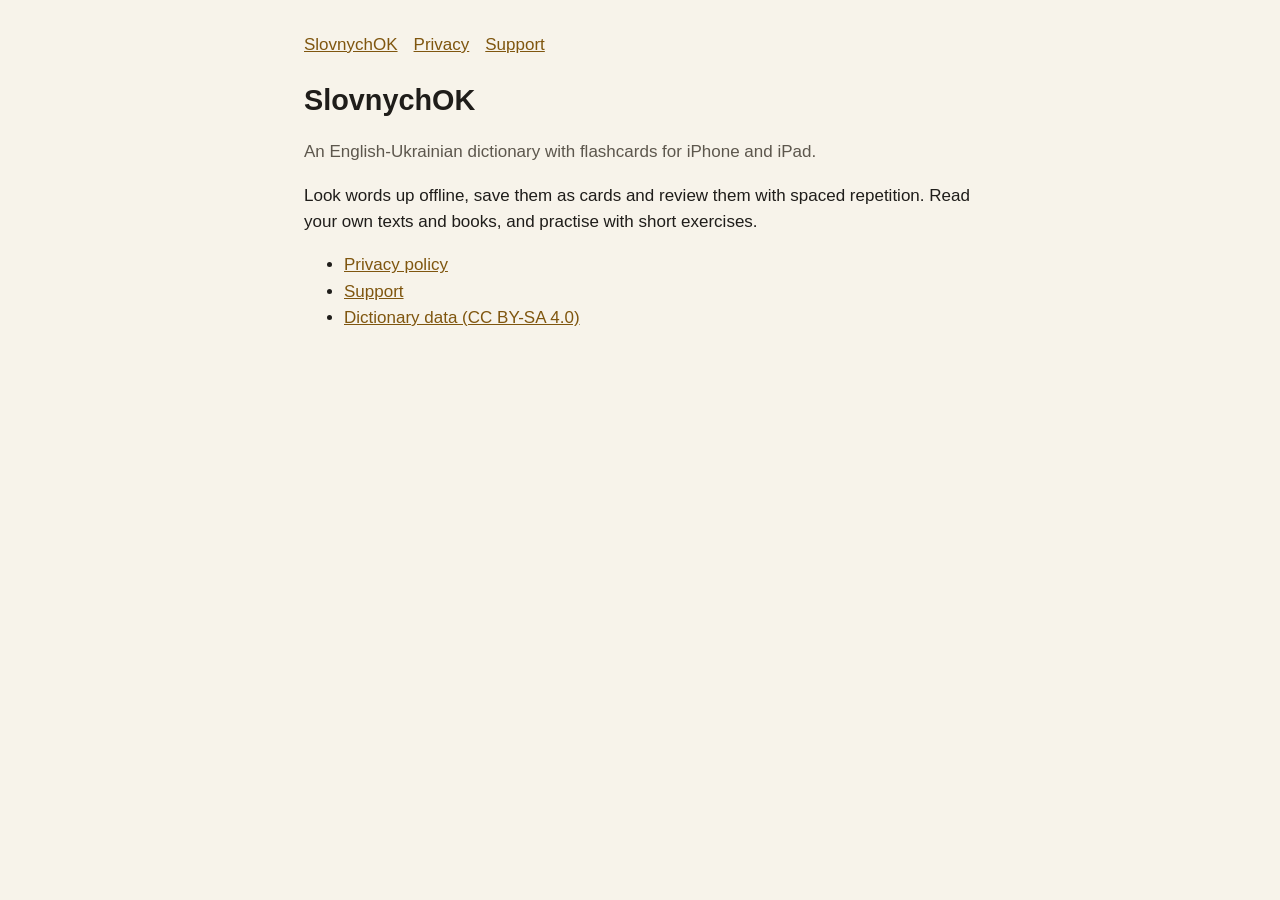
==== docs/index.html @ 9a1fdd56 "docs: privacy policy, support page and data license" ====
<!doctype html>
<html lang="en">
<head><meta charset="utf-8"><meta name="viewport" content="width=device-width, initial-scale=1">
<title>SlovnychOK</title><link rel="stylesheet" href="style.css"></head>
<body>
<nav><a href="index.html">SlovnychOK</a><a href="privacy.html">Privacy</a><a href="support.html">Support</a></nav>
<h1>SlovnychOK</h1>
<p class="muted">An English-Ukrainian dictionary with flashcards for iPhone and iPad.</p>
<p>Look words up offline, save them as cards and review them with spaced repetition. Read your own texts and books, and practise with short exercises.</p>
<ul>
<li><a href="privacy.html">Privacy policy</a></li>
<li><a href="support.html">Support</a></li>
<li><a href="https://github.com/petroleg/slovnychok/releases">Dictionary data (CC BY-SA 4.0)</a></li>
</ul>
</body>
</html>
---- docs/style.css ----
:root { --bg: #f7f3ea; --text: #1f1d1a; --muted: #5d574d; --link: #7f560f; }
@media (prefers-color-scheme: dark) { :root { --bg: #16181c; --text: #ece8df; --muted: #b3ab9c; --link: #e2b45a; } }
body { background: var(--bg); color: var(--text); font: 17px/1.55 -apple-system, BlinkMacSystemFont, "Segoe UI", sans-serif;
       max-width: 42rem; margin: 0 auto; padding: 2rem 1rem 4rem; }
h1 { font-size: 1.8rem; margin-bottom: .2rem; } h2 { font-size: 1.2rem; margin-top: 2rem; }
.muted { color: var(--muted); } a { color: var(--link); } nav a { margin-right: 1rem; }
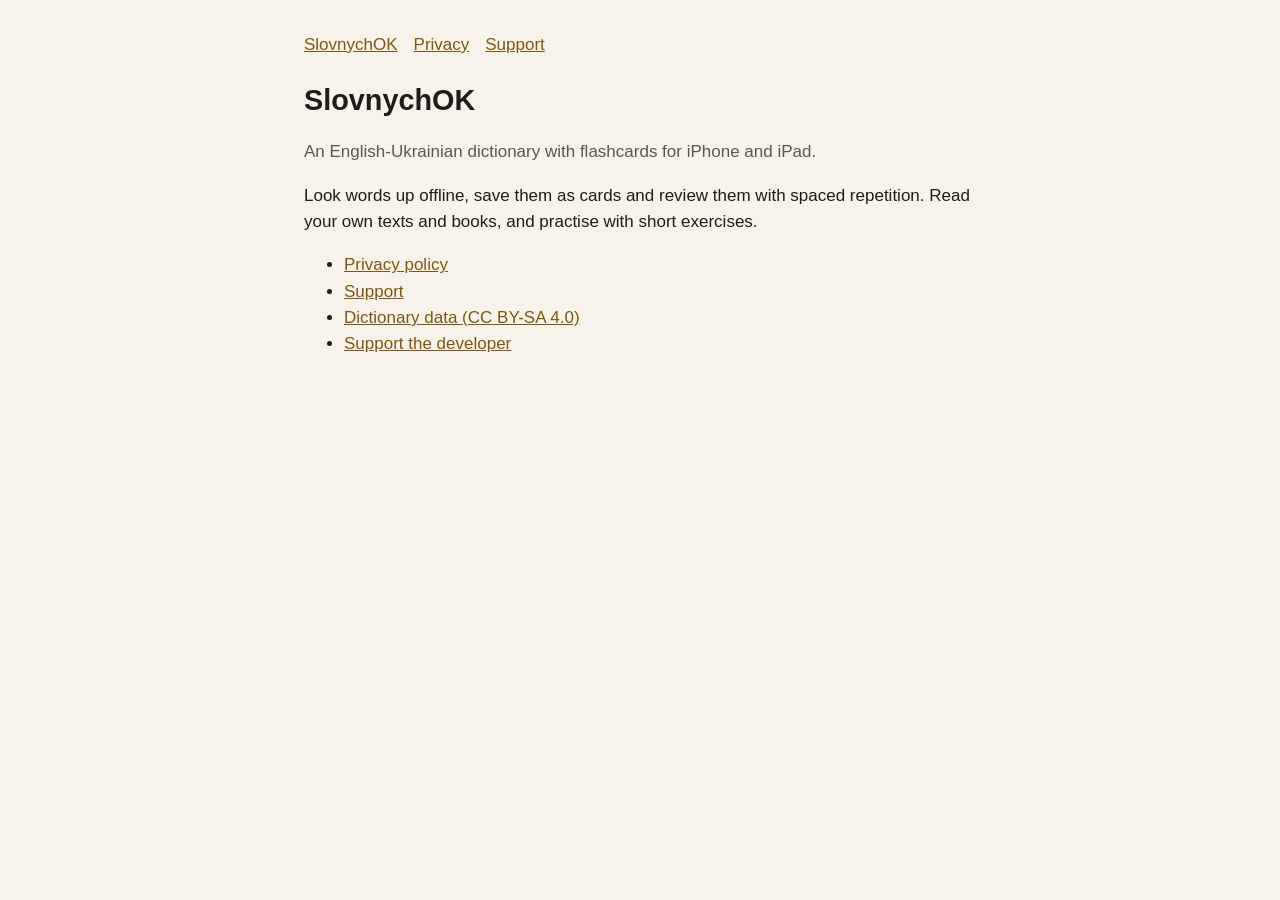
==== commit 84964fcb: "docs: donate page with Monobank, PayPal and Patreon links" ====
--- a/docs/index.html
+++ b/docs/index.html
@@ -11,6 +11,7 @@
 <li><a href="privacy.html">Privacy policy</a></li>
 <li><a href="support.html">Support</a></li>
 <li><a href="https://github.com/petroleg/slovnychok/releases">Dictionary data (CC BY-SA 4.0)</a></li>
+<li><a href="donate.html">Support the developer</a></li>
 </ul>
 </body>
 </html>
